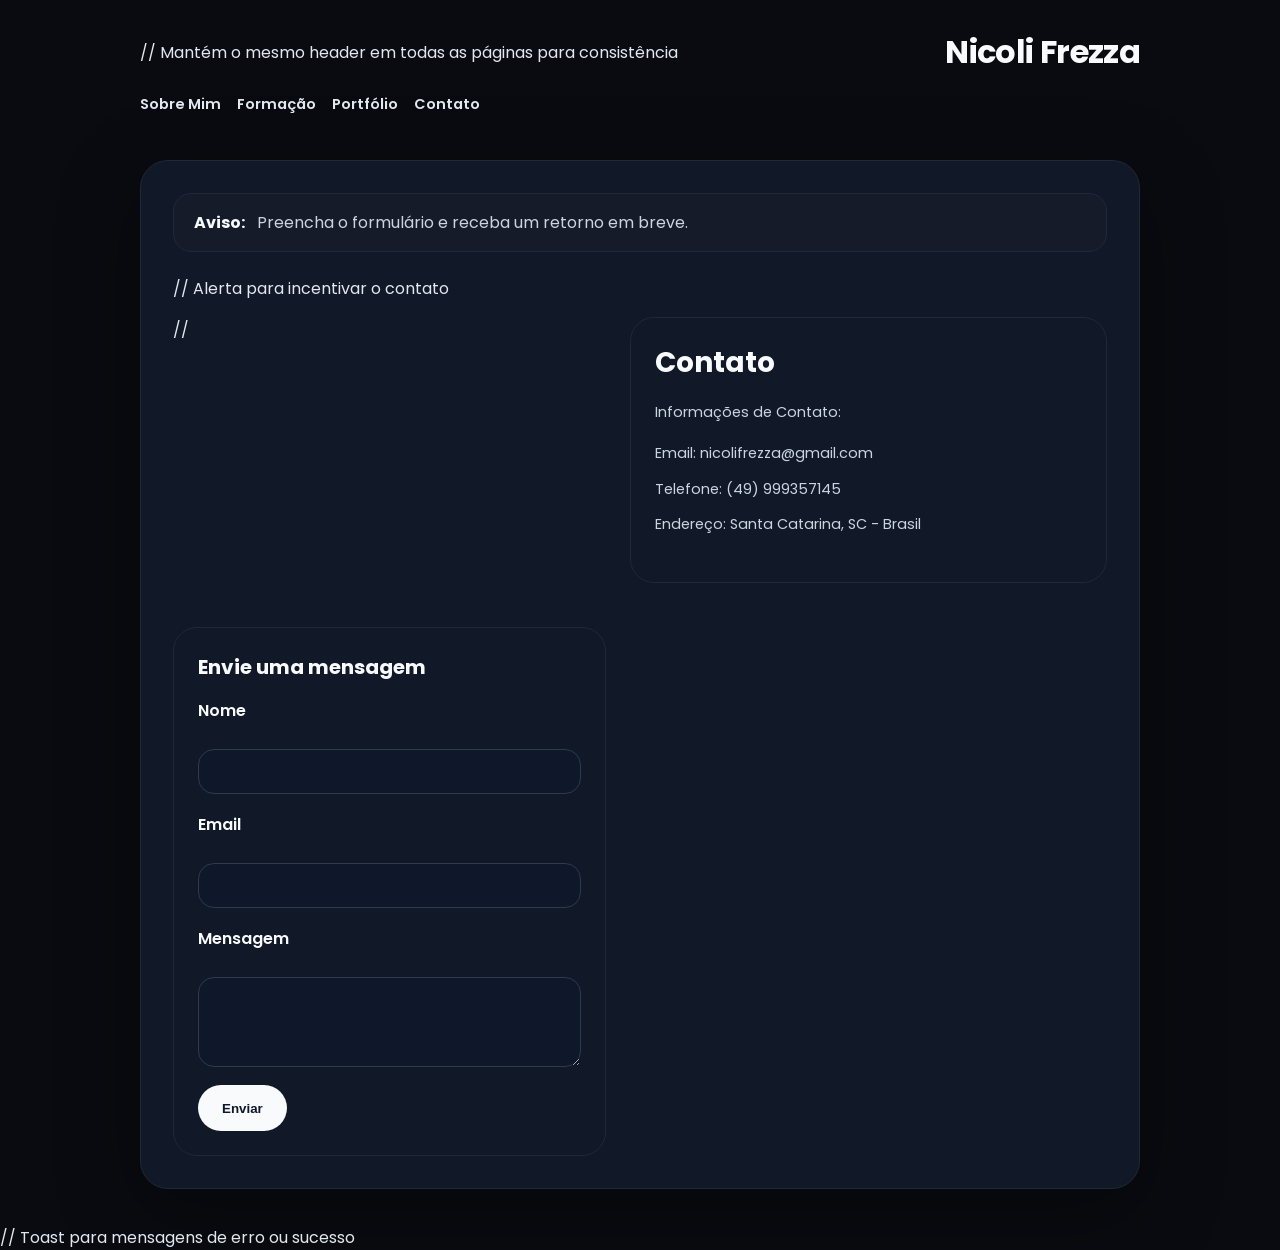
==== contato.html @ 60245fac "Primeiro commit" ====
<!DOCTYPE html>
<html lang="pt-BR">
<head>
    <meta charset="UTF-8">
    <meta name="viewport" content="width=device-width, initial-scale=1.0">
    <title>Contato</title>
    <link rel="stylesheet" href="styles.css">
</head>
<body>
    <div class="page">
        <header> // Mantém o mesmo header em todas as páginas para consistência
            <h1>Nicoli Frezza</h1>
            <nav>
                <ul>
                    <li><a href="sobre.html">Sobre Mim</a></li>
                    <li><a href="formacao.html">Formação</a></li>
                    <li><a href="portfolio.html">Portfólio</a></li>
                    <li><a href="contato.html">Contato</a></li>
                </ul>
            </nav>
        </header>
        <main>
            <div class="page-alert"><strong>Aviso:</strong> Preencha o formulário e receba um retorno em breve.</div> // Alerta para incentivar o contato
            <div class="contact-grid">      //
                <section class="section contact-details">
                    <h1>Contato</h1>
                    <p>Informações de Contato:</p>
                    <ul>
                        <li>Email: nicolifrezza@gmail.com</li>
                        <li>Telefone: (49) 999357145</li>
                        <li>Endereço: Santa Catarina, SC - Brasil</li>
                    </ul>
                </section>
                <section class="section contact-form">
                    <h2>Envie uma mensagem</h2>
                    <form id="contactForm" action="enviar_mensagem.php" method="post">
                    <label for="nome">Nome</label>
                    <input type="text" id="nome" name="nome" required>
                    <label for="email">Email</label>
                    <input type="email" id="email" name="email" required>
                    <label for="mensagem">Mensagem</label>
                    <textarea id="mensagem" name="mensagem" rows="4" required></textarea>
                    <input type="submit" value="Enviar">
                </form>
            </section>
            </div>
        </main>
    </div>

    <div class="modal-overlay" id="modalOverlay" hidden> // Modal para feedback de envio de mensagem
        <div class="modal" role="dialog" aria-modal="true" aria-labelledby="modalTitle">
            <h2 id="modalTitle">Aviso</h2>
            <p id="modalMessage">Sua mensagem foi enviada com sucesso.</p>
            <button type="button" id="modalClose">Fechar</button>
        </div>
    </div>

    <div class="toast" id="toast" aria-live="polite"></div> // Toast para mensagens de erro ou sucesso
    <script src="scripts.js" defer></script>
</body>
</html>
---- styles.css ----
@import url('https://fonts.googleapis.com/css2?family=Poppins:wght@400;500;600;700&display=swap'); 

:root { 
    color-scheme: dark;
    font-family: 'Poppins', sans-serif;
    background: #090b10;
    color: #e2e8f0;
}

* {
    box-sizing: border-box;
}

html {
    font-size: 16px;
}

body {
    margin: 0;
    min-height: 100vh;
    background: #090b10;
    color: #e2e8f0;
}

.page {
    max-width: 1040px;
    margin: 0 auto;
    padding: 28px 20px 36px;
}

header {
    display: flex;
    flex-wrap: wrap;
    align-items: center;
    justify-content: space-between;
    gap: 16px;
    margin-bottom: 28px;
}

header h1 {
    margin: 0;
    font-size: 2rem;
    font-weight: 700;
    letter-spacing: -0.02em;
}

nav ul {
    display: flex;
    flex-wrap: wrap;
    gap: 16px;
    margin: 0;
    padding: 0;
    list-style: none;
}

nav a {
    color: #e2e8f0;
    text-decoration: none;
    font-size: 0.9rem;
    font-weight: 600;
    transition: color 0.2s ease, opacity 0.2s ease;
}

nav a:hover,
nav a:focus-visible {
    color: #ffffff;
}

main {
    background: #111827;
    border: 1px solid #1f2937;
    border-radius: 28px;
    box-shadow: 0 24px 80px rgba(0, 0, 0, 0.35);
    padding: 32px;
}

.page-alert {
    display: flex;
    align-items: center;
    gap: 12px;
    padding: 16px 20px;
    border-radius: 18px;
    background: #161b2a;
    border: 1px solid #1f2937;
    color: #cbd5e1;
    margin-bottom: 24px;
}

.page-alert strong {
    color: #f8fafc;
}

h1,
h2,
h3,
h4 {
    color: #f8fafc;
    margin-top: 0;
}

h1 {
    font-size: 1.75rem;
}

h2 {
    font-size: 1.25rem;
    margin-bottom: 0.6rem;
}

h3 {
    font-size: 1.125rem;
}

h4 {
    font-size: 1rem;
}

p,
li {
    color: #cbd5e1;
    line-height: 1.8;
    font-size: 0.9rem;
}

ul,
ol {
    margin: 1rem 0 0;
    padding-left: 1.4rem;
}

li {
    margin-bottom: 0.9rem;
}

a.button-link {
    display: inline-flex;
    align-items: center;
    gap: 10px;
    padding: 0.95rem 1.5rem;
    border-radius: 999px;
    border: 1px solid #cbd5e1;
    background: #f8fafc;
    color: #0f172a;
    text-decoration: none;
    font-weight: 700;
    transition: transform 0.2s ease, background 0.2s ease;
}

a.button-link:hover {
    background: var(--bg-quaternary);
    transform: translateY(-1px);
}

.social-links {
    display: flex;
    flex-wrap: wrap;
    gap: 14px;
    margin-top: 24px;
}

.social-link {
    display: inline-flex;
    align-items: center;
    gap: 10px;
    padding: 12px 18px;
    border-radius: 16px;
    border: 1px solid #374151;
    background: #111827;
    color: #e2e8f0;
    text-decoration: none;
    font-weight: 600;
    transition: transform 0.2s ease, border-color 0.2s ease, background 0.2s ease;
}

.social-link:hover,
.social-link:focus-visible {
    background: #1f2937;
    border-color: #4b5563;
    transform: translateY(-1px);
}

.social-link svg {
    width: 20px;
    height: 20px;
    fill: currentColor;
}

section {
    margin-bottom: 20px;
}

section:last-of-type {
    margin-bottom: 0;
}

.contact-grid {
    display: grid;
    grid-template-columns: minmax(260px, 1fr) minmax(320px, 1.1fr);
    gap: 24px;
    align-items: start;
    margin-top: 1rem;
}

.contact-details,
.contact-form {
    background: #111827;
    border: 1px solid #1f2937;
    border-radius: 24px;
    padding: 24px;
}

.contact-details h1,
.contact-form h2 {
    margin-bottom: 16px;
}

.contact-details ul {
    list-style: none;
    padding: 0;
    margin: 0;
}

.contact-details li {
    margin-bottom: 12px;
    color: #cbd5e1;
}

@media (max-width: 860px) {
    .contact-grid {
        grid-template-columns: 1fr;
    }
}

.project-grid {
    display: grid;
    grid-template-columns: repeat(3, minmax(220px, 1fr));
    gap: 20px;
    margin: 1.4rem 0 0;
    padding: 0;
    list-style: none;
}

.project-card {
    background: #0f172a;
    border: 1px solid #1f2937;
    border-radius: 24px;
    padding: 24px;
    display: flex;
    flex-direction: column;
    justify-content: space-between;
    min-height: 220px;
    box-shadow: 0 16px 40px rgba(0, 0, 0, 0.18);
    transition: transform 0.2s ease, border-color 0.2s ease;
}

.project-card:hover {
    transform: translateY(-4px);
    border-color: #4b5563;
}

.project-card-title {
    margin: 0 0 1rem;
    font-size: 1.15rem;
    color: #f8fafc;
}

.project-card-description {
    flex: 1;
    margin: 0 0 18px;
    color: #cbd5e1;
    line-height: 1.75;
}

.project-card-link {
    display: inline-flex;
    align-items: center;
    gap: 8px;
    color: #f8fafc;
    text-decoration: none;
    font-weight: 700;
    transition: color 0.2s ease;
}

.project-card-link:hover {
    color: #93c5fd;
}

.formation-list {
    list-style: disc;
    padding-left: 1.4rem;
    margin: 1rem 0 0;
}

.formation-list li {
    margin-bottom: 1rem;
    color: #cbd5e1;
}

.formation-list h2 {
    margin: 0 0 0.35rem;
    color: #f8fafc;
    font-size: 1rem;
}

.formation-list p {
    margin: 0;
    color: #94a3b8;
    font-size: 0.8rem;
    line-height: 1.7;
}

@media (max-width: 640px) {
    .project-grid {
        grid-template-columns: 1fr;
    }
}

form {
    display: grid;
    gap: 18px;
    max-width: 600px;
}

label {
    display: block;
    font-weight: 600;
    margin-bottom: 8px;
    color: #f8fafc;
}

input,
textarea {
    width: 100%;
    padding: 14px 16px;
    border-radius: 16px;
    border: 1px solid #2f3a4b;
    background: #0f172a;
    color: #f8fafc;
    transition: border 0.2s ease, box-shadow 0.2s ease;
}

input:focus,
textarea:focus {
    outline: none;
    border-color: #cbd5e1;
    box-shadow: 0 0 0 4px rgba(203, 213, 225, 0.12);
}

input[type="submit"] {
    width: fit-content;
    border: none;
    background: #f8fafc;
    color: #0f172a;
    padding: 0.95rem 1.5rem;
    border-radius: 999px;
    font-weight: 700;
    cursor: pointer;
    transition: transform 0.2s ease, background 0.2s ease;
}

input[type="submit"]:hover {
    background: #e2e8f0;
    transform: translateY(-1px);
}

.contact-details ul {
    list-style: none;
    padding: 0;
    margin: 0 0 1.25rem;
}

.contact-details li {
    margin-bottom: 10px;
}

.modal-overlay {
    position: fixed;
    inset: 0;
    background: rgba(0, 0, 0, 0.72);
    display: flex;
    justify-content: center;
    align-items: center;
    padding: 20px;
    z-index: 1000;
    opacity: 0;
    pointer-events: none;
    transition: opacity 0.2s ease;
}

.modal-overlay.active {
    opacity: 1;
    pointer-events: auto;
}

.modal {
    max-width: 460px;
    width: 100%;
    background: #0f172a;
    border: 1px solid #1f2937;
    border-radius: 24px;
    padding: 28px;
    box-shadow: 0 24px 80px rgba(0, 0, 0, 0.35);
}

.modal h2 {
    margin: 0 0 12px;
    font-size: 1.4rem;
}

.modal p {
    margin: 0 0 24px;
    color: #cbd5e1;
}

.modal button {
    display: inline-flex;
    align-items: center;
    justify-content: center;
    padding: 0.85rem 1.4rem;
    border-radius: 999px;
    border: 1px solid #cbd5e1;
    background: #f8fafc;
    color: #0f172a;
    font-weight: 700;
    cursor: pointer;
    transition: background 0.2s ease;
}

.modal button:hover {
    background: #e2e8f0;
}

.toast {
    position: fixed;
    left: 50%;
    bottom: 24px;
    transform: translateX(-50%) translateY(40px);
    min-width: 260px;
    max-width: 90%;
    padding: 14px 18px;
    border-radius: 14px;
    background: #111827;
    color: #f8fafc;
    border: 1px solid #2f3a4b;
    opacity: 0;
    pointer-events: none;
    transition: opacity 0.2s ease, transform 0.2s ease;
    z-index: 1100;
}

.toast.show {
    opacity: 1;
    transform: translateX(-50%) translateY(0);
}

.toast.success {
    border-color: #94a3b8;
}

.toast.error {
    border-color: #f8fafc;
}

@media (max-width: 720px) {
    header {
        flex-direction: column;
        align-items: flex-start;
    }

    main {
        padding: 24px;
    }

    nav ul {
        gap: 12px;
    }
}
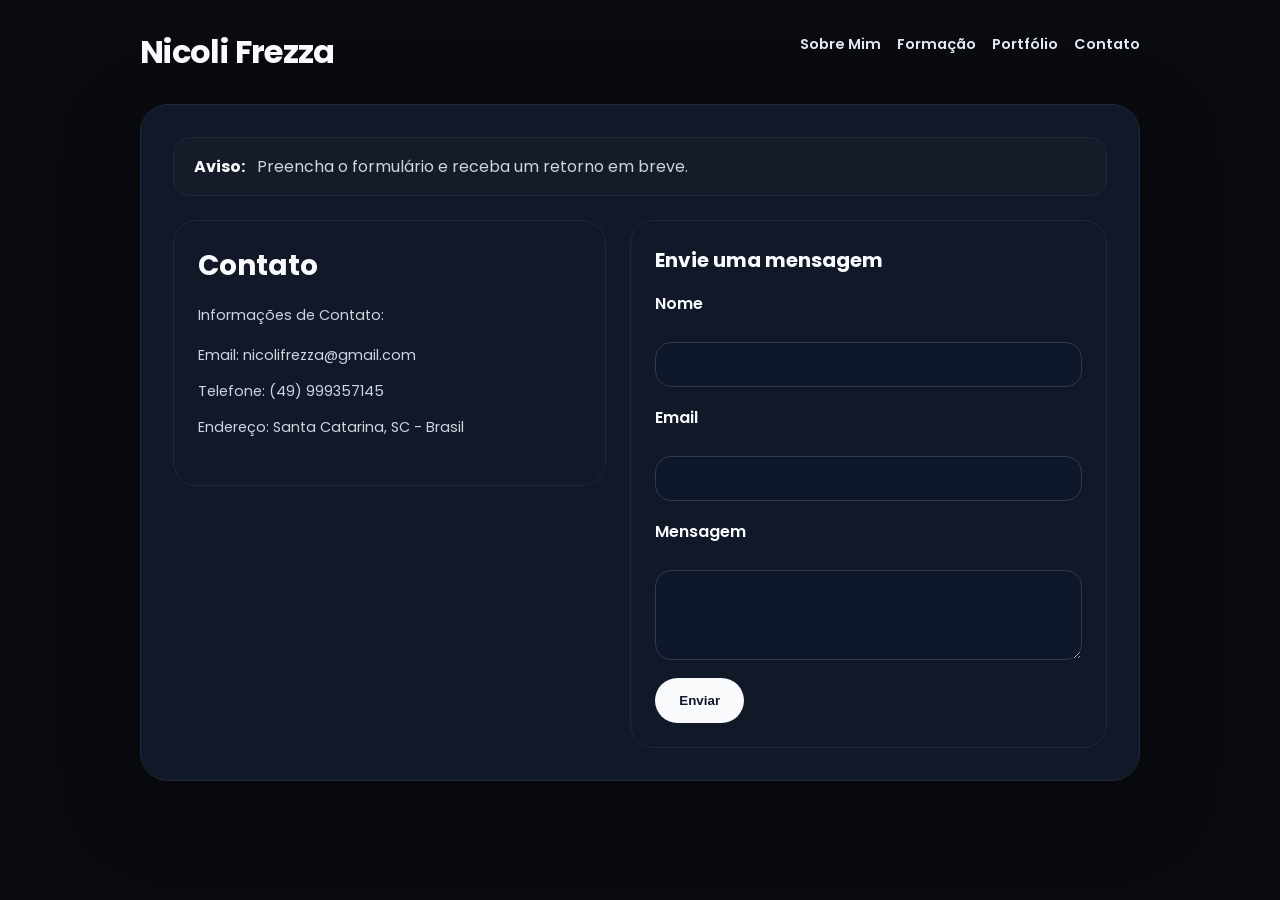
==== commit 024af3e8: "Ajuste de comentarios" ====
--- a/contato.html
+++ b/contato.html
@@ -8,7 +8,8 @@
 </head>
 <body>
     <div class="page">
-        <header> // Mantém o mesmo header em todas as páginas para consistência
+        <!-- Mantém o mesmo header em todas as páginas para consistência -->
+        <header>
             <h1>Nicoli Frezza</h1>
             <nav>
                 <ul>
@@ -20,8 +21,8 @@
             </nav>
         </header>
         <main>
-            <div class="page-alert"><strong>Aviso:</strong> Preencha o formulário e receba um retorno em breve.</div> // Alerta para incentivar o contato
-            <div class="contact-grid">      //
+            <div class="page-alert"><strong>Aviso:</strong> Preencha o formulário e receba um retorno em breve.</div>
+            <div class="contact-grid">
                 <section class="section contact-details">
                     <h1>Contato</h1>
                     <p>Informações de Contato:</p>
@@ -47,7 +48,8 @@
         </main>
     </div>
 
-    <div class="modal-overlay" id="modalOverlay" hidden> // Modal para feedback de envio de mensagem
+    <!-- Modal para feedback de envio de mensagem -->
+    <div class="modal-overlay" id="modalOverlay" hidden>
         <div class="modal" role="dialog" aria-modal="true" aria-labelledby="modalTitle">
             <h2 id="modalTitle">Aviso</h2>
             <p id="modalMessage">Sua mensagem foi enviada com sucesso.</p>
@@ -55,7 +57,7 @@
         </div>
     </div>
 
-    <div class="toast" id="toast" aria-live="polite"></div> // Toast para mensagens de erro ou sucesso
+    <div class="toast" id="toast" aria-live="polite"></div>
     <script src="scripts.js" defer></script>
 </body>
 </html>
